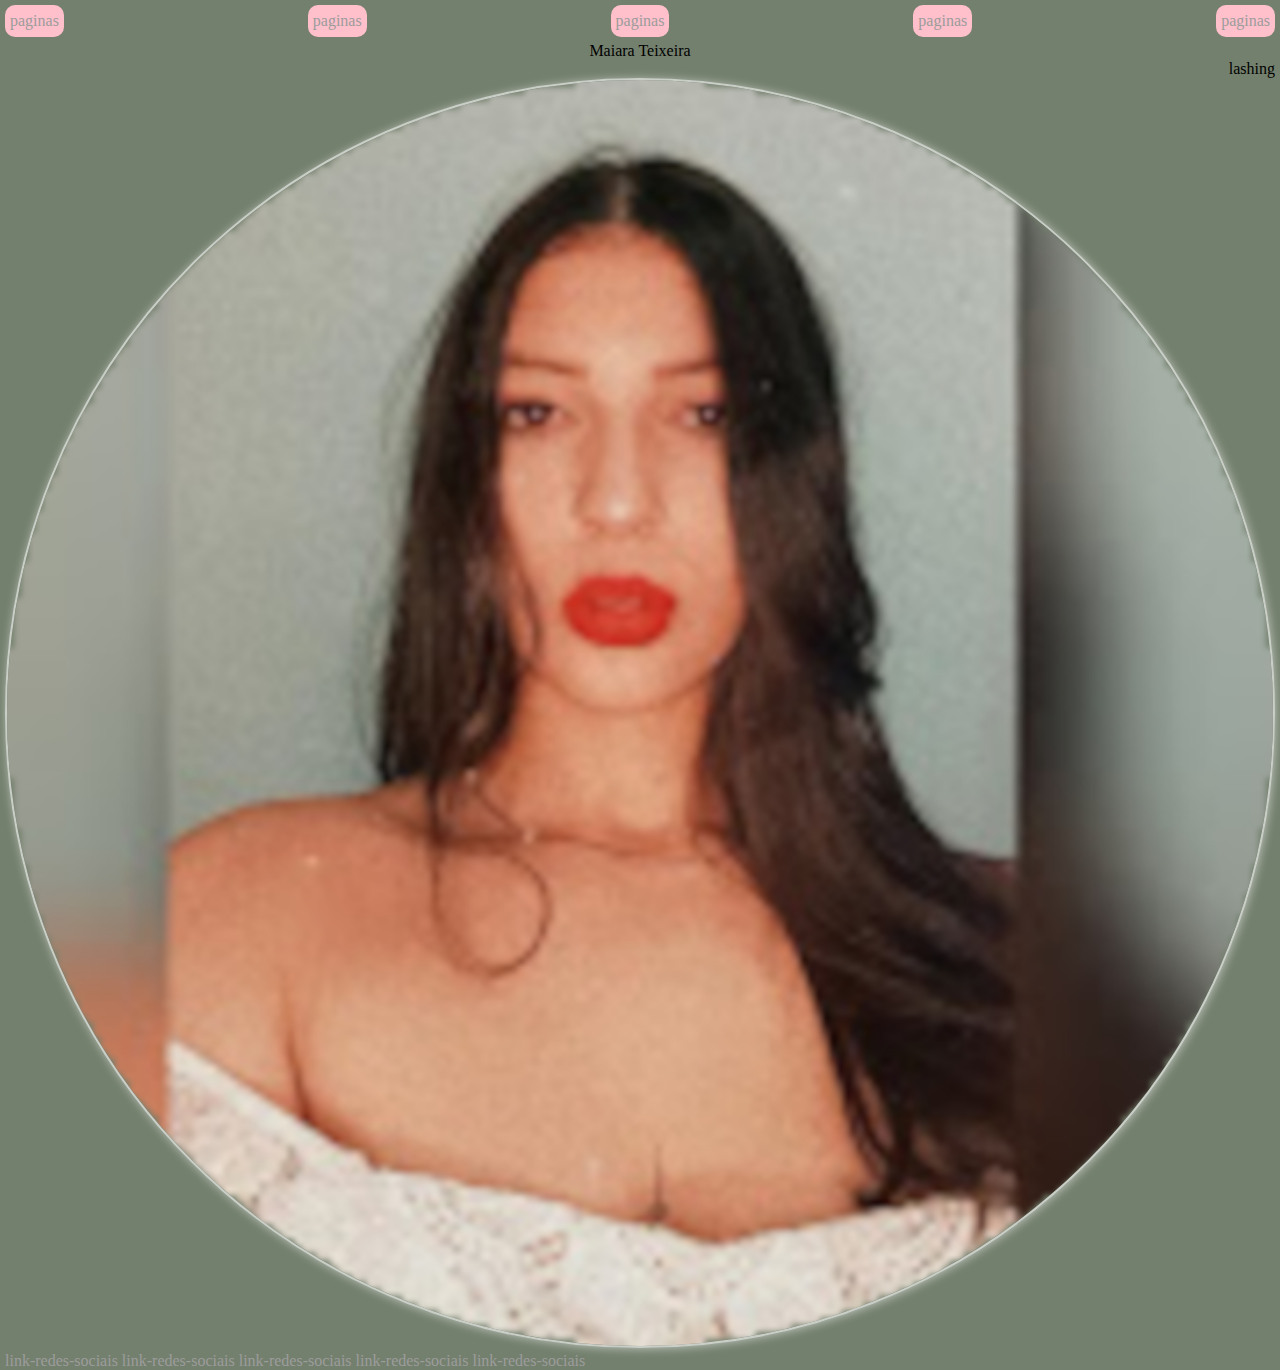
==== index.html @ c3e26034 "alterei a pasta destino" ====
<!DOCTYPE html>
<html lang="pt-br">

<head>
    <meta charset="UTF-8">
    <meta name="viewport" content="width=device-width, initial-scale=1.0">
    <title>Site Modelo</title>
    <link rel="stylesheet" href="estilos/style.css">

</head>

<body>
    <header>
        <div class="botao">
            <a href="#">paginas</a>
        </div>
        <div class="botao">
            <a href="#">paginas</a>
        </div>
        <div class="botao">
            <a href="#">paginas</a>
        </div>
        <div class="botao">
            <a href="#">paginas</a>
        </div>
        <div class="botao">
            <a href="#">paginas</a>
        </div>
    </header>
    <main>
        <h2>Maiara Teixeira</h2>
        <h1>lashing</h1>

        <img src="imagens/maiara-foto-redonda.png" alt="Foto Profissional">
    </main>
    <footer>
        <p>
            <a href="#">link-redes-sociais</a>
            <a href="#">link-redes-sociais</a>
            <a href="#">link-redes-sociais</a>
            <a href="#">link-redes-sociais</a>
            <a href="#">link-redes-sociais</a>
        </p>
    </footer>



    <!-- TENTATIVA - 1 
        
        <h1>Maiara Teixeira</h1>
    <h2>Lash Design</h2>
    <div class="menu">
        <a class="menu-link" href="história.html" target="_self">História</a>
        <a class="menu-link" href="trabalhos.html" target="_self">Trabalhos</a>
        <a class="menu-link" href="fotos.html" target="_self">Fotos</a>
        <a class="menu-link" href="agenda.html" target="_self">Agenda</a>
    </div>


    <img class="profissional" src="./imagens/maiara-foto-redonda.png" alt="foto profissional">
    <div class="redes">
        <a href="https://www.instagram.com/maiaraateixeiraa/" target="_blank" rel="external">
            <img src="./imagens/instagram.ico" alt="logotipo instagram"><br>
        </a>
        <a href="https://www.facebook.com/maiiaraa.teiixeiiraa" target="_blank" rel="external">
            <img src="./imagens/facebook.ico" alt="logotipo facebook"><br>
        </a>
        <a href="mailto:maiarateixeira112@gmail.com?subject=subject text" target="_blank" rel="external">
            <img src="./imagens/email.ico" alt="logotipo email"><br>
        </a>
        <a href="https://web.whatsapp.com/send?phone=5515997850092" target="_blank" rel="external">
            <img src="./imagens/Whatsapp.ico" alt="logotipo whatsapp"><br>
        </a>
    </div> -->

    <script src="estilos/style.js"></script>
</body>


</html>


<!-- <!DOCTYPE html>
<html>

<head>
    <meta charset="UTF-8">
    <meta >
</head>

<body>


</body>

</html> -->
---- estilos/style.css ----
@charset "UTF-8";

:root {
    --cor1: #E130E1;
    --cor2: #8FBF75;
    --cor3: #95FF5C;
    --cor4: #AA76AA;
    --cor5: #74806E;
}

* {
    font: normal 1em bold arial;
    box-sizing: border-box;
    margin: 0;
    padding: 0;
}

body {
    height: 100vh;
    background-color: #74806E;
    display: flex;
    flex-direction: column;
    justify-content: space-between;
}

header {
    display: flex;
    margin: 5px;
    justify-content: space-between;
}

.botao {
    width: max-content;
    height: max-content;
    background-color: pink;
    border-radius: 10px;
    padding: 7px 5px;
}

a {
    margin: auto;
    text-decoration: none;
    color: rgb(156, 156, 156);
}

main {
    margin: 0 5px;
}

h2 {
    text-align: center;
}

h1 {
    text-align: end;
}

main>img {
    width: 100%;
    height: max-content;
    border: 2px solid #ffffff9d;
    border-radius: 50%;
    box-shadow: 1px 1px 10px #ffffff82;
}

footer {
    margin: 0 5px;
    height: 6%;
}



/* 
TENTATIVA - 1
body {
    background-image: linear-gradient(to top, #74806E, #8FBF75);
    background-repeat: no-repeat;
    max-width: 900px;
    margin: auto;
}

.grid {
    display: grid;
    grid-template-columns: 14.2% 14.2% 14.2% 14.2% 14.2% 14.2% 14.2%;
    grid-template-rows: 14.2% 14.2% 14.2% 14.2% 14.2% 14.2% 14.2%;
    height: 98vh;
}

.menu {
    grid-column-start: 1;
    grid-column-end: 8;
    max-width: max-content;
    padding: 15px 0px 0px 15px;

}

.menu-link {
    color: white;
    background-color: var(--cor1);
    display: inline-block;
    padding: 5px 9px;
    border-radius: 25px;
    text-decoration: none;
}

h1 {
    color: white;
    font-size: 3em;
    grid-column-start: 3;
    grid-column-end: 6;
    grid-row-start: 2;
}

h2 {
    color: white;
    font-size: 2em;
    grid-column-start: 5;
    grid-column-end: 7;
    grid-row-start: 2;
    align-self: flex-end;
}

div.meio {
    grid-column-start: 4;
    grid-column-end: 4;
    grid-row-start: 4;
    grid-row-end: 4;
    box-sizing: border-box;
    display: flex;
    flex-direction: column;
    align-items: center;
    max-width: max-content;
    align-self: center;
}

.profissional {
    border: 1px solid black;
    border-radius: 50%;
    box-shadow: 1px 1px 50px #4b5348;

}

div.redes {
    grid-column-start: 3;
    grid-column-end: 8;
    grid-row-start: 7;
    align-self: flex-end;
    justify-content: flex-end;
}

div.redes>a {
    display: inline-block;
    text-decoration: none;
    text-align: center;
    margin-left: 10px;
}

div.redes>a>img {
    height: 40px;
} */
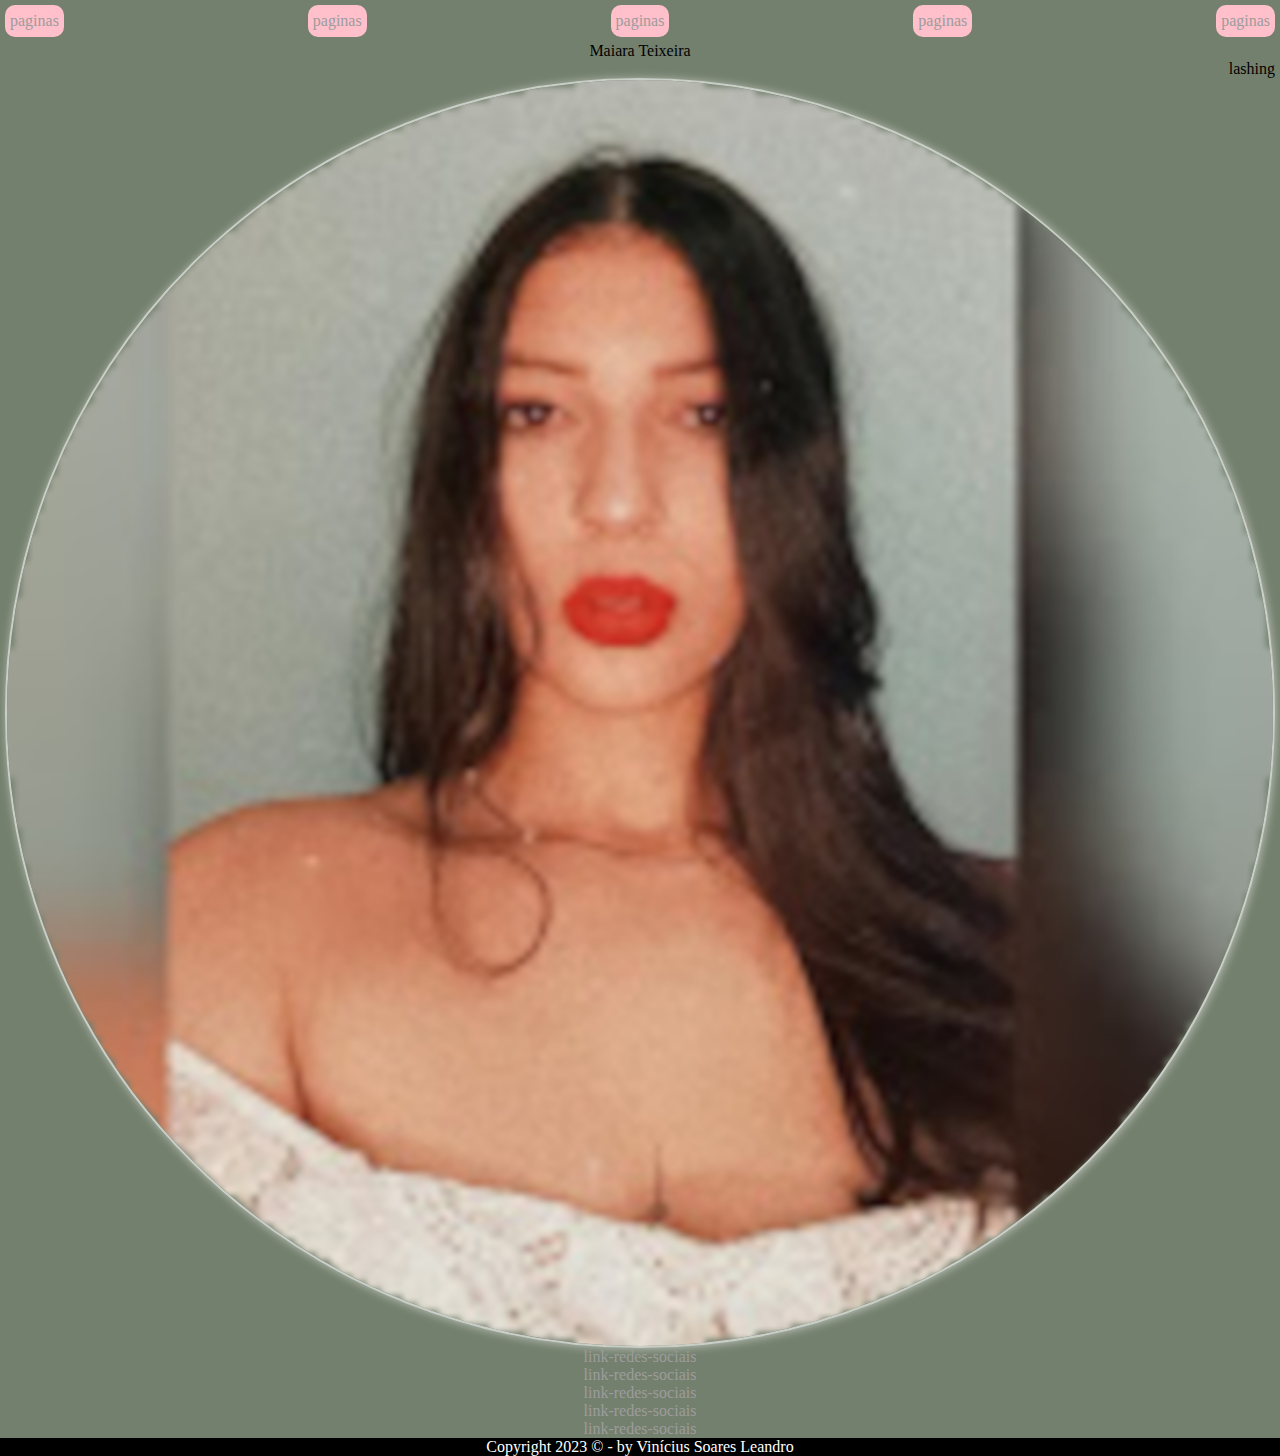
==== commit cc7d5b19: "arrumei o footer" ====
--- a/index.html
+++ b/index.html
@@ -32,14 +32,16 @@
         <h1>lashing</h1>
 
         <img src="imagens/maiara-foto-redonda.png" alt="Foto Profissional">
+
+        <a href="#">link-redes-sociais</a>
+        <a href="#">link-redes-sociais</a>
+        <a href="#">link-redes-sociais</a>
+        <a href="#">link-redes-sociais</a>
+        <a href="#">link-redes-sociais</a>
     </main>
     <footer>
         <p>
-            <a href="#">link-redes-sociais</a>
-            <a href="#">link-redes-sociais</a>
-            <a href="#">link-redes-sociais</a>
-            <a href="#">link-redes-sociais</a>
-            <a href="#">link-redes-sociais</a>
+            Copyright 2023 &copy; - by Vinícius Soares Leandro 
         </p>
     </footer>
 
--- a/estilos/style.css
+++ b/estilos/style.css
@@ -44,6 +44,9 @@
 }
 
 main {
+    display: flex;
+    flex-direction: column;
+    justify-content: space-between;
     margin: 0 5px;
 }
 
@@ -64,11 +67,14 @@
 }
 
 footer {
-    margin: 0 5px;
+    display: flex;
+    justify-content: center;
+    align-items: center;
     height: 6%;
+    background-color: black;
+    color: white;
+    text-align: center;
 }
-
-
 
 /* 
 TENTATIVA - 1
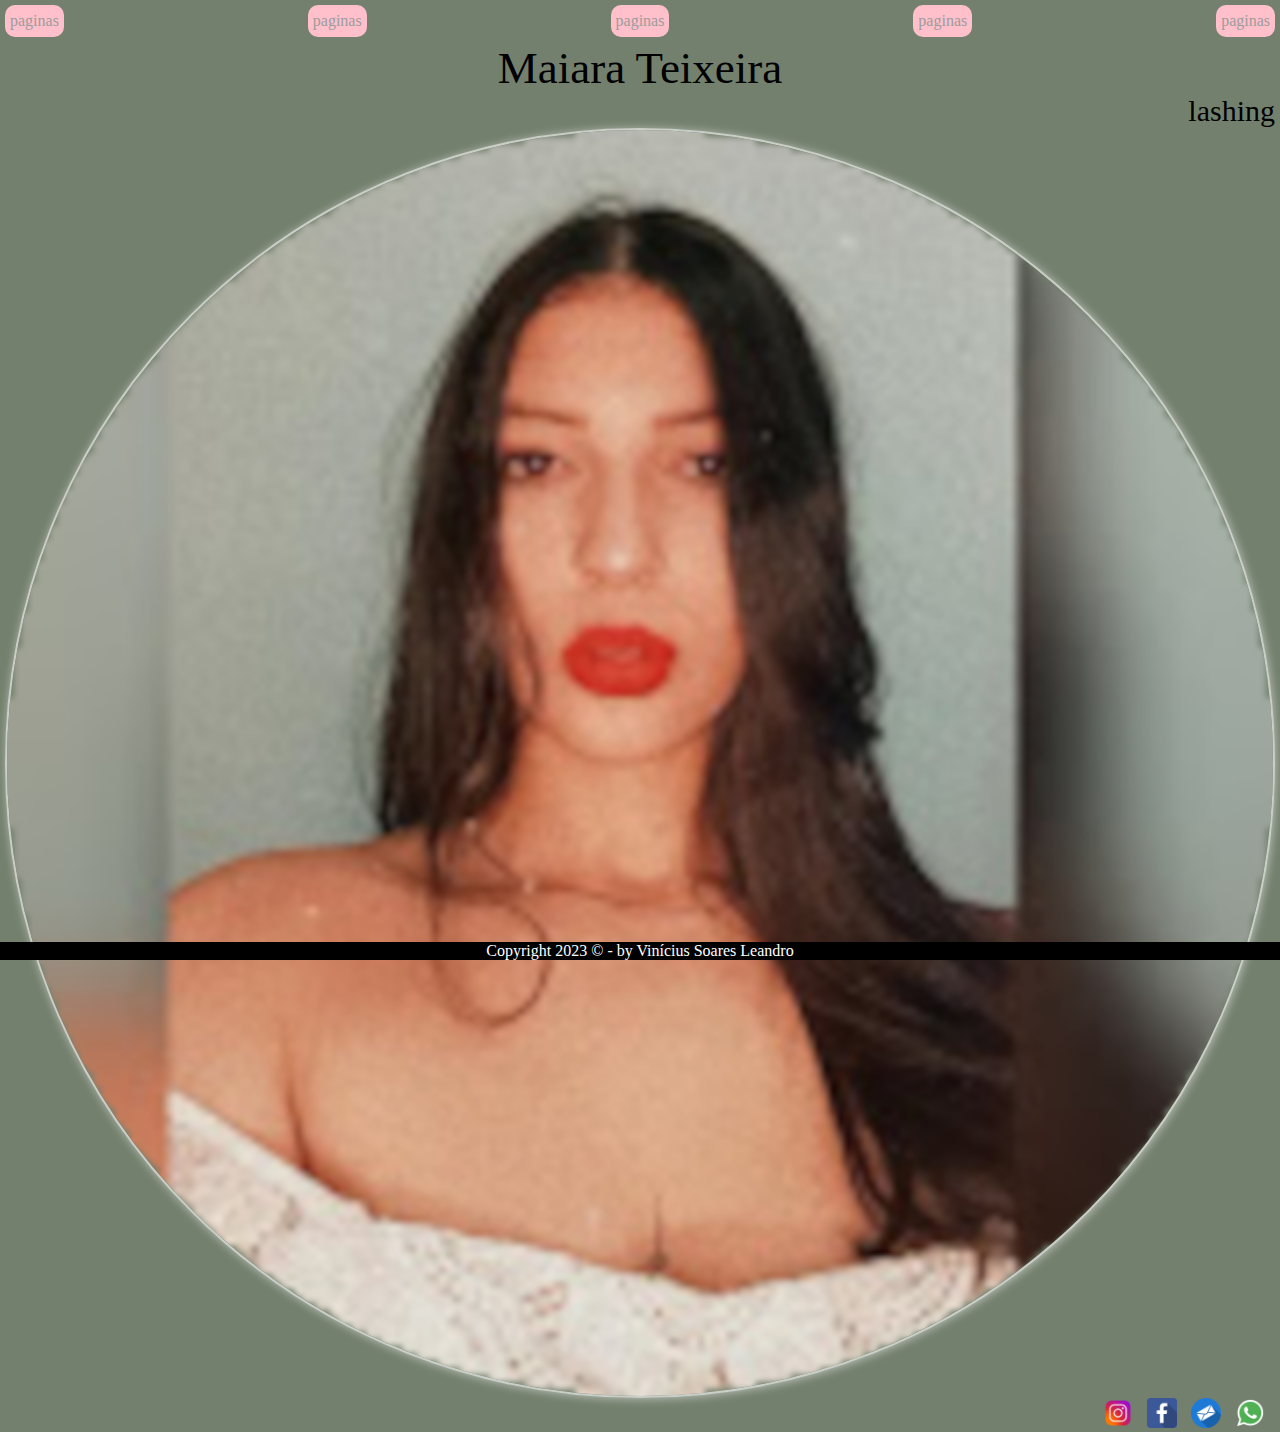
==== commit 09afdbea: "atualizei redes sociais" ====
--- a/index.html
+++ b/index.html
@@ -28,20 +28,31 @@
         </div>
     </header>
     <main>
-        <h2>Maiara Teixeira</h2>
-        <h1>lashing</h1>
+        <div>
+            <h2>Maiara Teixeira</h2>
+            <h1>lashing</h1>
+        </div>
 
         <img src="imagens/maiara-foto-redonda.png" alt="Foto Profissional">
 
-        <a href="#">link-redes-sociais</a>
-        <a href="#">link-redes-sociais</a>
-        <a href="#">link-redes-sociais</a>
-        <a href="#">link-redes-sociais</a>
-        <a href="#">link-redes-sociais</a>
+        <div class="redes-sociais">
+            <a href="#">
+                <img src="imagens/instagram.ico" alt="Logotipo do Instagram">
+            </a>
+            <a href="#">
+                <img src="imagens/facebook.ico" alt="Logotipo Facebook">
+            </a>
+            <a href="#">
+                <img src="imagens/email.ico" alt="Logotipo Email">
+            </a>
+            <a href="#">
+                <img src="imagens/Whatsapp.ico" alt="Logotipo Whatsapp">
+            </a>
+        </div>
     </main>
     <footer>
         <p>
-            Copyright 2023 &copy; - by Vinícius Soares Leandro 
+            Copyright 2023 &copy; - by Vinícius Soares Leandro
         </p>
     </footer>
 
--- a/estilos/style.css
+++ b/estilos/style.css
@@ -43,19 +43,29 @@
     color: rgb(156, 156, 156);
 }
 
+h2 {
+    font-size: 45px;
+    text-align: center;
+}
+
+h1 {
+    font-size: 30px;
+    text-align: end;
+}
+
 main {
     display: flex;
     flex-direction: column;
     justify-content: space-between;
     margin: 0 5px;
+    height: 100%;
 }
 
-h2 {
-    text-align: center;
-}
-
-h1 {
-    text-align: end;
+main>a {
+    max-width: max-content;
+    display: inline-block;
+    margin: 0px;
+    background-color: green;
 }
 
 main>img {
@@ -64,6 +74,18 @@
     border: 2px solid #ffffff9d;
     border-radius: 50%;
     box-shadow: 1px 1px 10px #ffffff82;
+}
+
+.redes-sociais {
+    align-self: flex-end;
+    
+    
+    
+}
+
+main>div>a>img {
+    width: 30px;
+    margin-right: 10px;
 }
 
 footer {
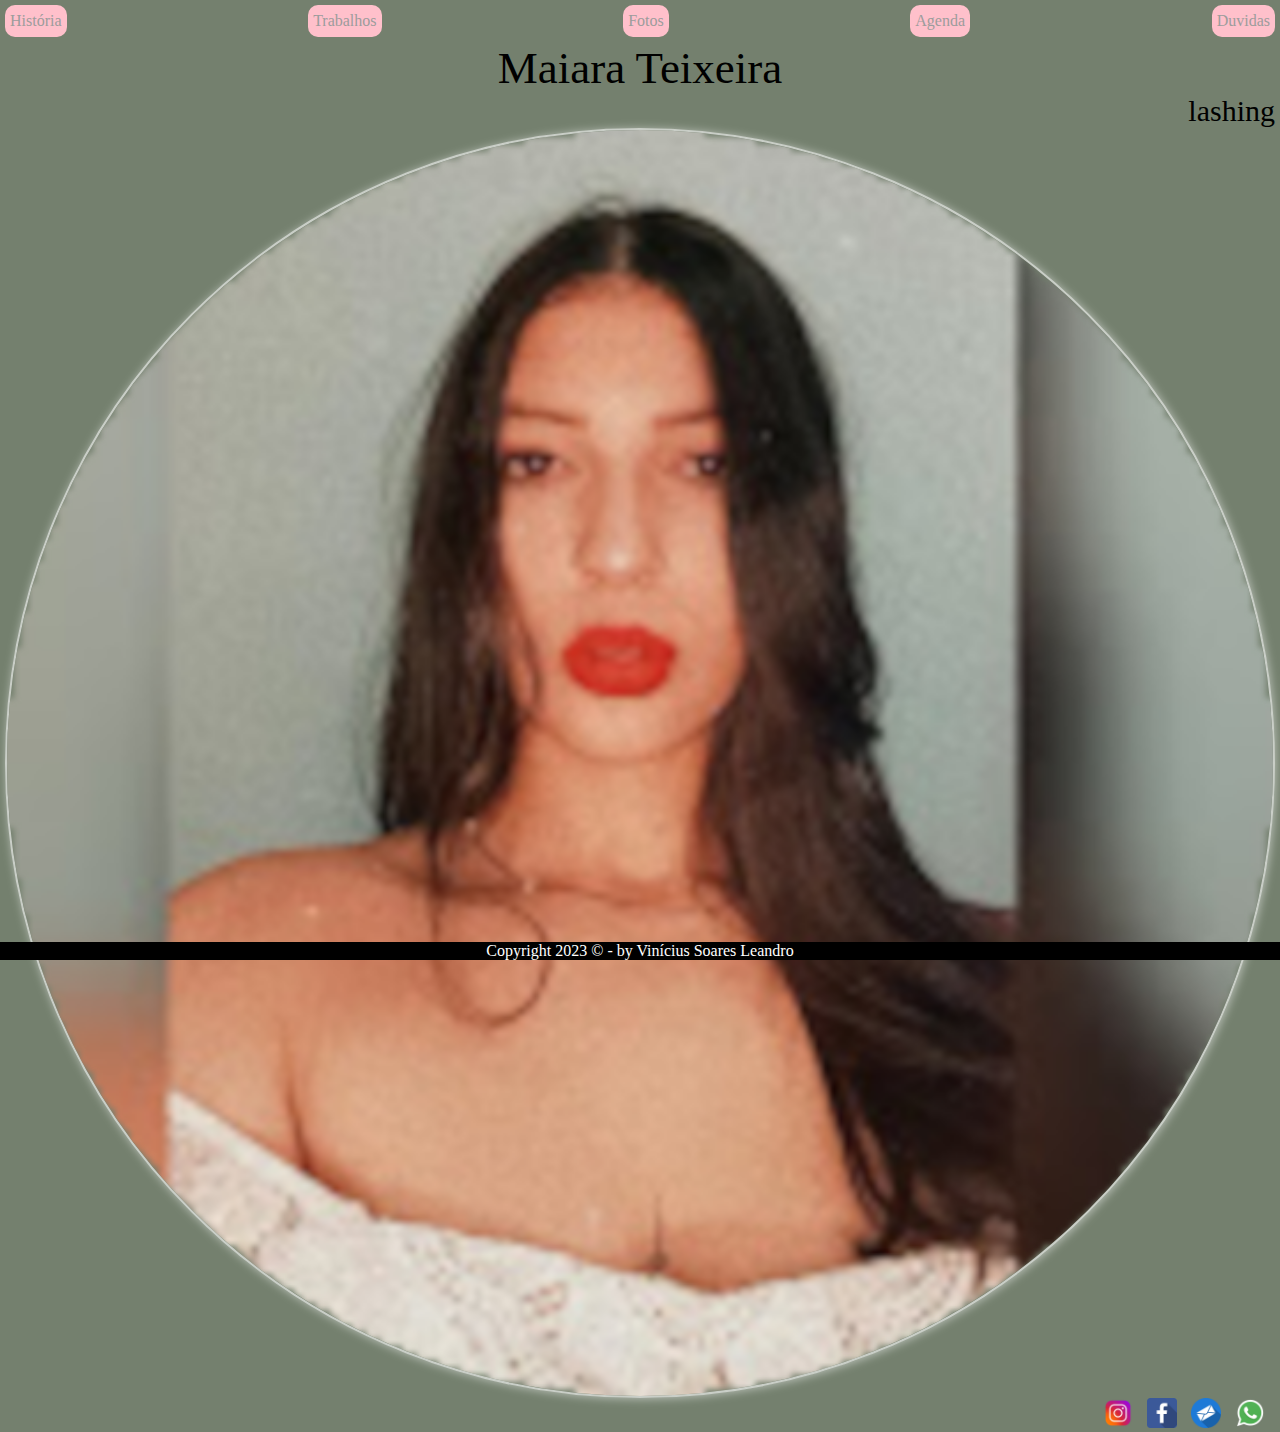
==== commit 8542e5f6: "atualizei" ====
--- a/index.html
+++ b/index.html
@@ -12,19 +12,19 @@
 <body>
     <header>
         <div class="botao">
-            <a href="#">paginas</a>
+            <a href="história.html" target="_self" rel="internal">História</a>
         </div>
         <div class="botao">
-            <a href="#">paginas</a>
+            <a href="trabalhos.html" target="_self" rel="internal">Trabalhos</a>
         </div>
         <div class="botao">
-            <a href="#">paginas</a>
+            <a href="fotos.html" target="_self" rel="internal">Fotos</a>
         </div>
         <div class="botao">
-            <a href="#">paginas</a>
+            <a href="agenda.html" target="_self" rel="internal">Agenda</a>
         </div>
         <div class="botao">
-            <a href="#">paginas</a>
+            <a href="duvidas.html" target="_self" rel="internal">Duvidas</a>
         </div>
     </header>
     <main>
@@ -36,16 +36,16 @@
         <img src="imagens/maiara-foto-redonda.png" alt="Foto Profissional">
 
         <div class="redes-sociais">
-            <a href="#">
+            <a href="https://www.instagram.com/maiarateixeira_lash/" target="_blank" rel="external">
                 <img src="imagens/instagram.ico" alt="Logotipo do Instagram">
             </a>
-            <a href="#">
+            <a href="https://www.facebook.com/maiiaraa.teiixeiiraa" target="_blank" rel="external">
                 <img src="imagens/facebook.ico" alt="Logotipo Facebook">
             </a>
-            <a href="#">
+            <a href="#" target="_blank" rel="external">
                 <img src="imagens/email.ico" alt="Logotipo Email">
             </a>
-            <a href="#">
+            <a href="#" target="_blank" rel="external">
                 <img src="imagens/Whatsapp.ico" alt="Logotipo Whatsapp">
             </a>
         </div>
--- a/estilos/style.css
+++ b/estilos/style.css
@@ -56,7 +56,7 @@
 main {
     display: flex;
     flex-direction: column;
-    justify-content: space-between;
+    justify-content: space-around;
     margin: 0 5px;
     height: 100%;
 }
@@ -78,9 +78,6 @@
 
 .redes-sociais {
     align-self: flex-end;
-    
-    
-    
 }
 
 main>div>a>img {
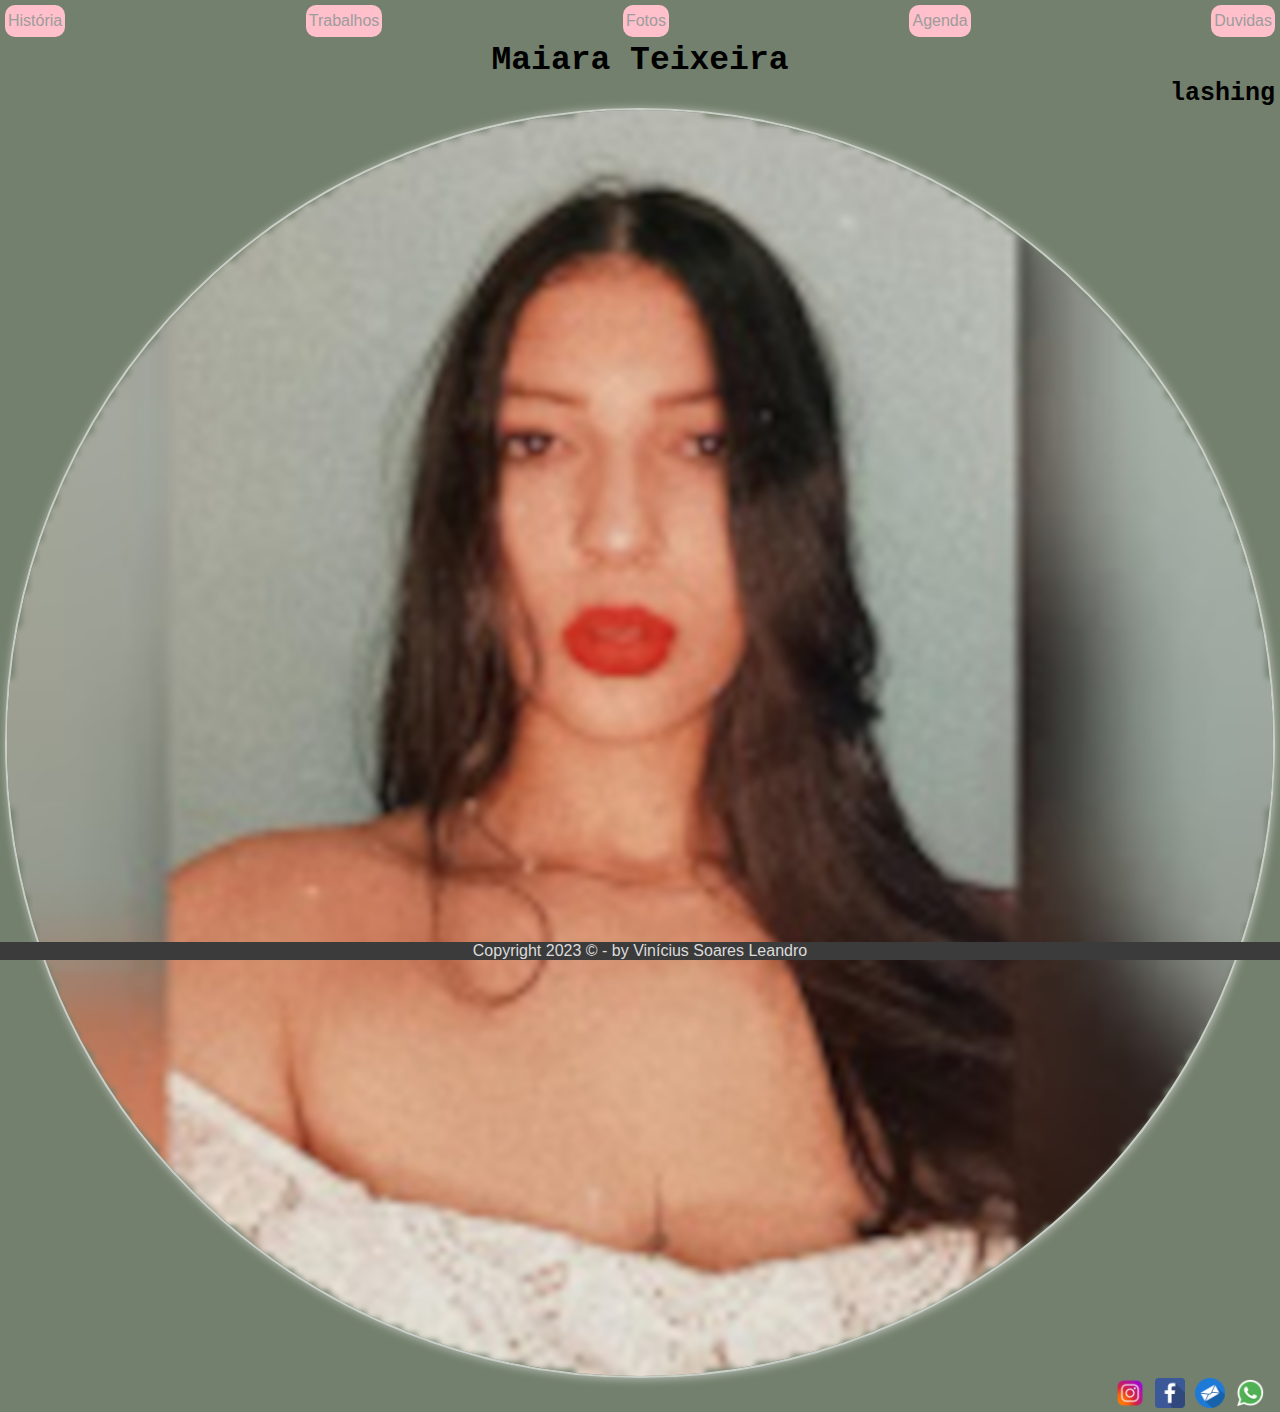
==== commit b221cf46: "atualizei pagina inicial" ====
--- a/index.html
+++ b/index.html
@@ -28,7 +28,7 @@
         </div>
     </header>
     <main>
-        <div>
+        <div class="titulos">
             <h2>Maiara Teixeira</h2>
             <h1>lashing</h1>
         </div>
@@ -36,6 +36,9 @@
         <img src="imagens/maiara-foto-redonda.png" alt="Foto Profissional">
 
         <div class="redes-sociais">
+            <div class="quem">
+
+            </div>
             <a href="https://www.instagram.com/maiarateixeira_lash/" target="_blank" rel="external">
                 <img src="imagens/instagram.ico" alt="Logotipo do Instagram">
             </a>
--- a/estilos/style.css
+++ b/estilos/style.css
@@ -9,7 +9,7 @@
 }
 
 * {
-    font: normal 1em bold arial;
+    font-family: Arial, Helvetica, sans-serif;
     box-sizing: border-box;
     margin: 0;
     padding: 0;
@@ -34,7 +34,7 @@
     height: max-content;
     background-color: pink;
     border-radius: 10px;
-    padding: 7px 5px;
+    padding: 7px 3px;
 }
 
 a {
@@ -43,21 +43,35 @@
     color: rgb(156, 156, 156);
 }
 
+
+
+main {
+    display: flex;
+    flex-direction: column;
+    justify-content: space-between;
+    margin: 0 5px;
+    height: 100%;
+}
+
+.titulos {
+    display: flex;
+    flex-direction: column;
+    justify-content: space-evenly;
+}
+
 h2 {
-    font-size: 45px;
+    font-family: 'Courier New', Courier, monospace;
+    font-size: 33px;
     text-align: center;
 }
 
 h1 {
-    font-size: 30px;
+    font-family: 'Courier New', Courier, monospace;
+    font-size: 25px;
     text-align: end;
 }
 
-main {
-    display: flex;
-    flex-direction: column;
-    justify-content: space-around;
-    margin: 0 5px;
+.titulos {
     height: 100%;
 }
 
@@ -76,22 +90,29 @@
     box-shadow: 1px 1px 10px #ffffff82;
 }
 
-.redes-sociais {
-    align-self: flex-end;
-}
-
 main>div>a>img {
     width: 30px;
     margin-right: 10px;
 }
 
+.redes-sociais {
+    height: 100%;
+    display: flex;
+    justify-content: flex-end;
+    align-items: center;
+}
+
+main>div>a {
+    margin: 0px;
+}
+
 footer {
     display: flex;
     justify-content: center;
     align-items: center;
     height: 6%;
-    background-color: black;
-    color: white;
+    background-color: rgb(59, 59, 59);
+    color: rgb(219, 219, 219);
     text-align: center;
 }
 
